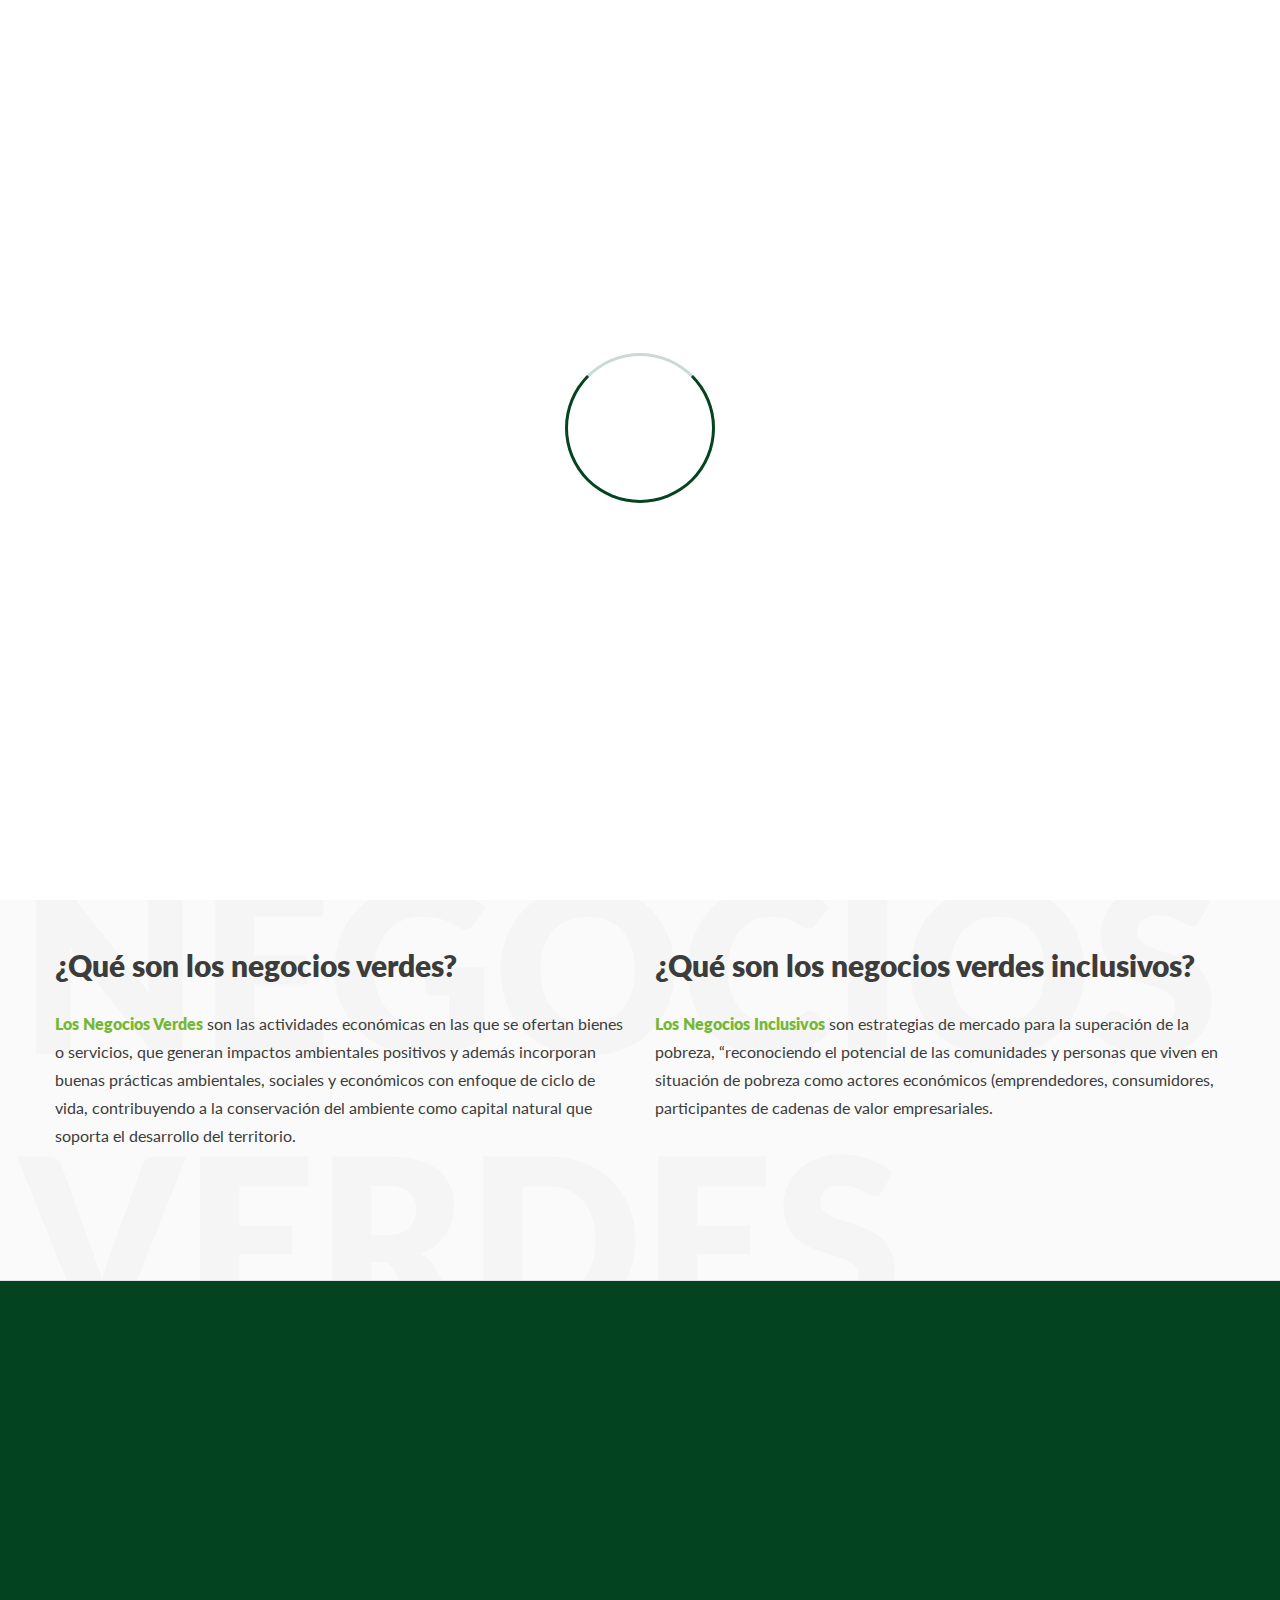
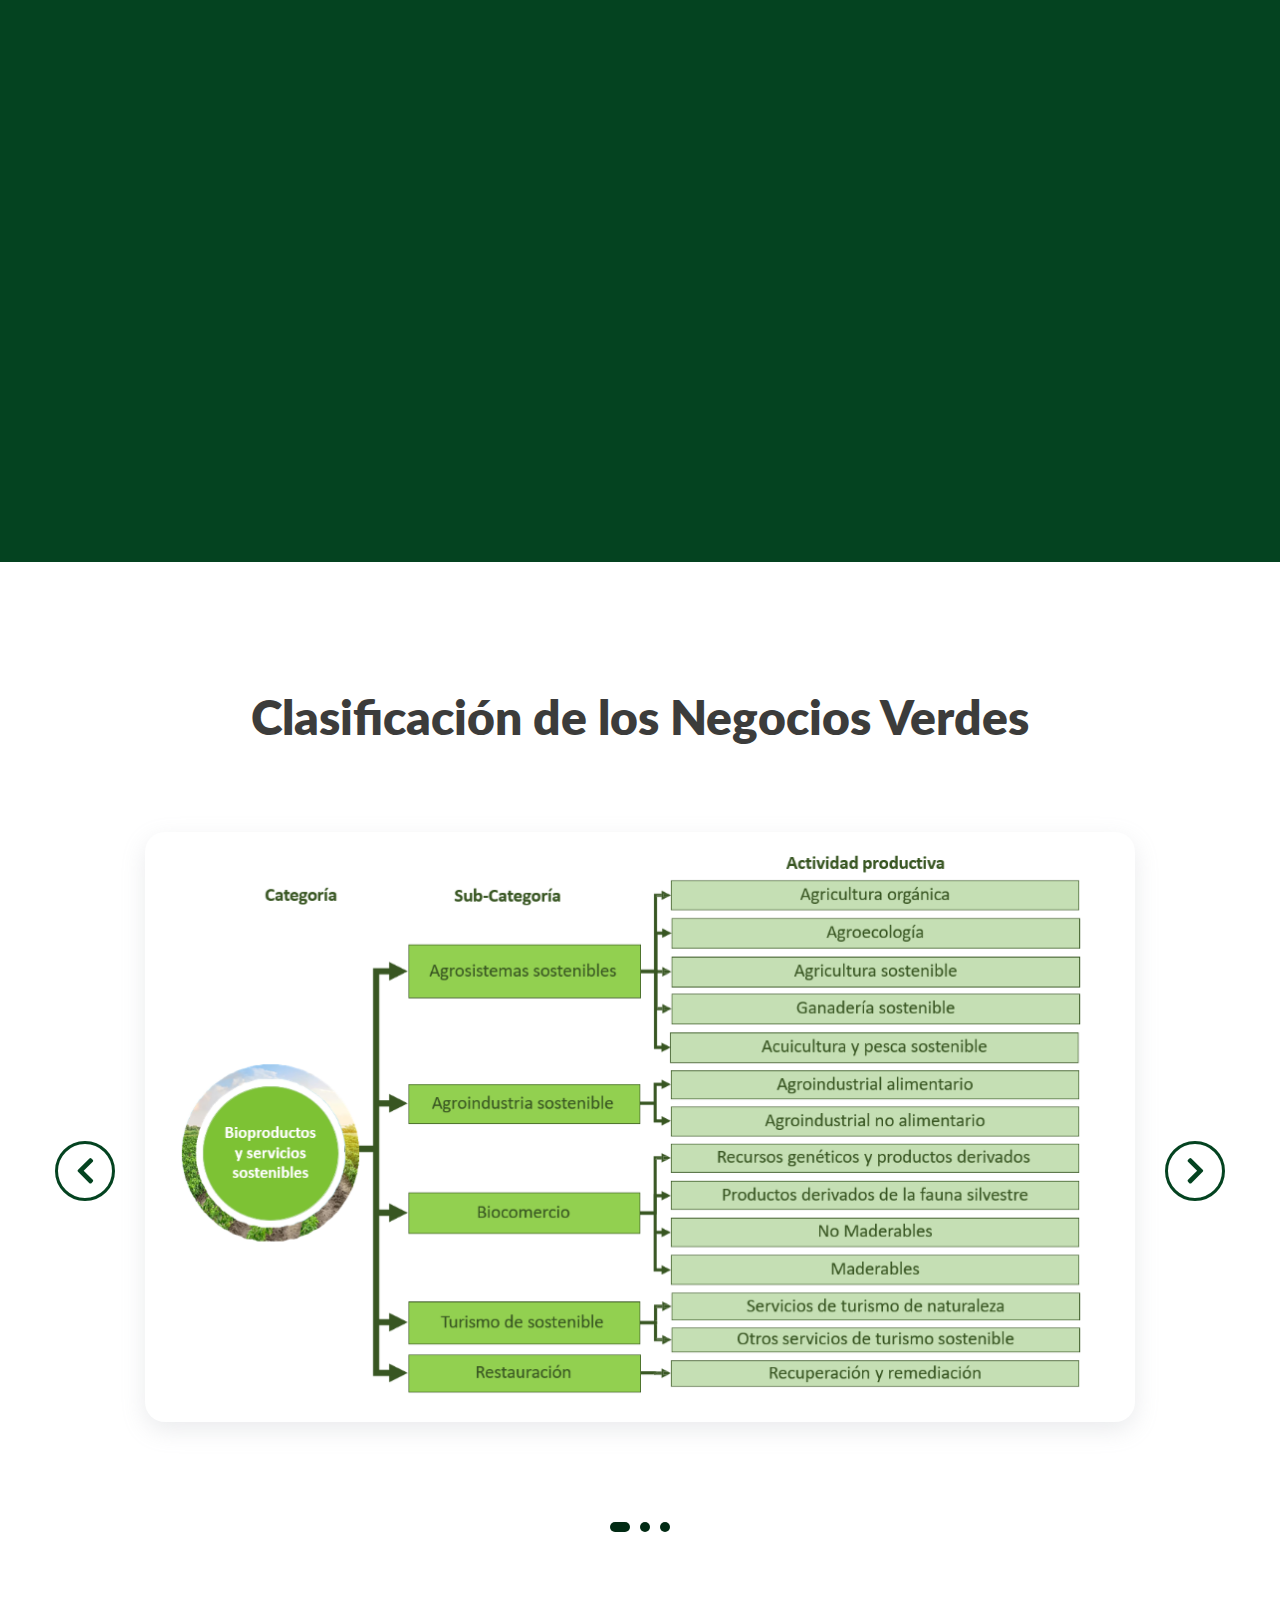
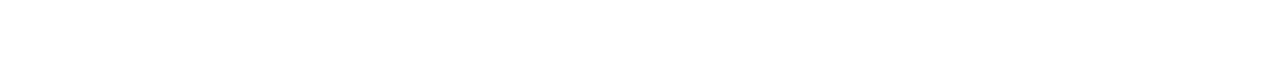
==== about.html @ 45a23b77 "initial commit" ====
<!DOCTYPE html>
<html lang="en">
  <head>
    <meta charset="utf-8" />
    <meta http-equiv="X-UA-Compatible" content="IE=edge" />
    <meta
      name="viewport"
      content="width=device-width, initial-scale=1.0, maximum-scale=1.0, user-scalable=0"
    />

    <title>Quienes Somos - Negocios Verdes</title>

    <!-- Fav Icon -->
    <link
      rel="icon"
      href="assets/images/icons_cardique/favicon.svg"
      type="image/x-icon"
    />

    <!-- Google Fonts -->
    <link
      href="https://fonts.googleapis.com/css2?family=Open+Sans+Condensed:ital,wght@0,300;0,700;1,300&display=swap"
      rel="stylesheet"
    />
    <link
      href="https://fonts.googleapis.com/css2?family=Open+Sans:ital,wght@0,300;0,400;0,600;0,700;0,800;1,300;1,400;1,600;1,700;1,800&display=swap"
      rel="stylesheet"
    />

    <!-- Stylesheets -->
    <link href="assets/css/font-awesome-all.css" rel="stylesheet" />
    <link href="assets/css/flaticon.css" rel="stylesheet" />
    <link href="assets/css/owl.css" rel="stylesheet" />
    <link href="assets/css/bootstrap.css" rel="stylesheet" />
    <link href="assets/css/jquery.fancybox.min.css" rel="stylesheet" />
    <link href="assets/css/animate.css" rel="stylesheet" />
    <link href="assets/css/color.css" rel="stylesheet" />
    <link href="assets/css/style.css" rel="stylesheet" />
    <link href="assets/css/responsive.css" rel="stylesheet" />
  </head>

  <!-- page wrapper -->
  <body>
    <div class="boxed_wrapper">
      <!-- preloader -->
      <div class="loader-wrap" id="preloader-asomeja"></div>
      <!-- preloader end -->

      <!-- sidebar cart item -->
      <div
        class="xs-sidebar-group info-group info-sidebar"
        id="sidebar-asomeja"
      ></div>
      <!-- END sidebar widget item -->

      <!-- main header -->
      <header class="main-header style-two">
        <!-- header-lower -->
        <div class="header-lower">
          <div class="outer-box">
            <div class="logo-box">
              <figure class="logo">
                <a href="index.html"
                  ><img src="assets/images/icons_cardique/logo-2.svg" alt=""
                /></a>
              </figure>
            </div>
            <div class="menu-area">
              <!--Mobile Navigation Toggler-->
              <div class="mobile-nav-toggler">
                <img src="assets/images/icons_cardique/Grupo 3434.svg" alt="">
               </div>
              <nav class="main-menu navbar-expand-md navbar-light">
                <div
                  class="collapse navbar-collapse show clearfix"
                  id="navbarSupportedContent"
                >
                  <ul class="navigation clearfix">
                    <li class="current dropdown">
                      <a href="#"
                        ><span class="icon icon-user"></span> Quiénes Somos</a
                      >
                    </li>
                    <li class="dropdown">
                      <a href="como-ser-parte.html"
                        ><span class="icon icon-block"></span> Cómo ser parte</a
                      >
                    </li>
                    <li class="dropdown">
                      <a href="directorio.html"
                        ><span class="icon icon-marketplace"></span>
                        Directorio</a
                      >
                    </li>
                    <li>
                      <a href="noticias.html"
                        ><span class="icon icon-file"></span> Boletines y
                        eventos</a
                      >
                    </li>
                    <li>
                      <a href="contact.html"
                        ><span class="icon icon-phone"></span> Contacto</a
                      >
                    </li>
                  </ul>
                </div>
              </nav>
            </div>
            <div class="nav-right-content">
              <div class="nav-box">
                <a href="documentos.html"
                ><div class="text-content">
                  Conoce como obtener tu
                  <span>Sello/Marca de Negocios Verdes</span>
                </div>
                <div class="img-content">
                  <img
                    src="assets/images/icons_cardique/sello_n_verdes.svg"
                    alt=""
                  />
                </div>
              </a>
              </div>
            </div>
          </div>
        </div>

        <!--sticky Header-->
      </header>
      <!-- main-header end -->

      <!-- Mobile Menu  -->
      <div class="mobile-menu">
        <div class="menu-backdrop"></div>
        <div class="close-btn"><i class="fas fa-times"></i></div>

        <nav class="menu-box">
          <div class="nav-logo">
            <div class="nav-box">
              <a href="documentos.html"
                  ><div class="text-content">
                    Conoce como obtener tu
                    <span>Sello/Marca de Negocios Verdes</span>
                  </div>
                  <div class="img-content">
                    <img
                      src="assets/images/icons_cardique/sello_n_verdes.svg"
                      alt=""
                    />
                  </div>
                </a>
            </div>
          </div>
          <div class="menu-outer">
            <!--Here Menu Will Come Automatically Via Javascript / Same Menu as in Header-->
          </div>
        </nav>
      </div>
      <!-- End Mobile Menu -->

      <!-- banner-section -->
      <section class="banner-section about-banner-section style-one">
        <div class="banner-container">
          <div class="container">
            <div class="content-inner">
              <div class="row">
                <div class="col-lg-6">
                  <div class="content-box">
                    <h1>Aprendamos sobre los Negocios Verdes</h1>
                    <h2>
                      Los Negocios Verdes a nivel mundial son un concepto que
                      día a día se fortalece, eso nos favorece porque indica que
                      nosotros como consumidores estamos prefiriendo bienes y
                      servicios que cumplan criterios de sostenibilidad
                      ambiental y social, lo que para Colombia es vital, porque
                      somos de los países con más biodiversidad por metro
                      cuadrado en el mundo.
                    </h2>
                  </div>
                </div>
                <div class="col-lg-6">
                  <div class="row clearfix">
                    <div class="col-lg-6 col-md-6 col-sm-12 project-block">
                      <div class="project-block-one small-block">
                        <div class="inner-box"></div>
                      </div>
                      <div class="project-block-one">
                        <div
                          class="inner-box big-block"
                          style="
                            background-image: url(assets/images/img_cardique/10169a4e-2103-4dd6-a5cd-dae869f3e654.png);
                          "
                        ></div>
                      </div>
                    </div>
                    <div class="col-lg-6 col-md-6 col-sm-12 project-block">
                      <div class="project-block-one">
                        <div
                          class="inner-box medium-block"
                          style="
                            background-image: url(assets/images/img_cardique/f1bb2399-b41c-4282-8d62-25d5d04a3cbd.png);
                          "
                        ></div>
                      </div>
                      <div class="project-block-one small-block">
                        <div
                          class="inner-box"
                          style="
                            background-image: url(assets/images/img_cardique/be7544b4-0faa-4114-9add-84fccd63f899.png);
                          "
                        ></div>
                      </div>
                    </div>
                  </div>
                </div>
              </div>
            </div>
          </div>
        </div>
      </section>
      <!-- banner-section end -->

      <!-- feature-section -->
      <section class="about-style-two sec-pad-2 border-bottom">
        <div class="auto-container">
          <div class="row clearfix">
            <div class="col-lg-6 col-md-6 col-sm-6 image-column">
              <div class="content_block_3">
                <div class="content-box">
                  <div class="sec-title style-two">
                    <h2>¿Qué son los negocios verdes?</h2>
                  </div>
                  <div class="text">
                    <p>
                      <strong>Los Negocios Verdes</strong> son las actividades
                      económicas en las que se ofertan bienes o servicios, que
                      generan impactos ambientales positivos y además incorporan
                      buenas prácticas ambientales, sociales y económicos con
                      enfoque de ciclo de vida, contribuyendo a la conservación
                      del ambiente como capital natural que soporta el
                      desarrollo del territorio.
                    </p>
                  </div>
                </div>
              </div>
            </div>
            <div class="col-lg-6 col-md-6 col-sm-6 content-column">
              <div class="content_block_3">
                <div class="content-box">
                  <div class="sec-title style-two">
                    <h2>¿Qué son los negocios verdes inclusivos?</h2>
                  </div>
                  <div class="text">
                    <p>
                      <strong>Los Negocios Inclusivos</strong> son estrategias
                      de mercado para la superación de la pobreza, “reconociendo
                      el potencial de las comunidades y personas que viven en
                      situación de pobreza como actores económicos
                      (emprendedores, consumidores, participantes de cadenas de
                      valor empresariales.
                    </p>
                  </div>
                </div>
              </div>
            </div>
          </div>
        </div>
      </section>
      <!-- feature-section end -->

      <!-- about-section -->
      <!-- about-section end -->

      <!-- shop-section -->
      <section class="shop-section directory-section directory-about-section">
        <div class="auto-container">
          <div class="row align-items-center clearfix">
            <div
              class="col-lg-6 col-md-6 col-sm-12 directory-block wow fadeInLeft animated"
              data-wow-delay="600ms"
              data-wow-duration="1500ms"
            >
              <div class="directory-item">
                <div class="content-box">
                  <div class="sec-title">
                    <h2>¿Cómo funciona la ventanilla de negocios verdes?</h2>
                  </div>
                  <div class="text">
                    <p>
                      Las Ventanillas de Negocios Verdes son grupos técnicos y
                      de gestión al interior de las CARs, Autoridades
                      Ambientales Urbanas o de una alianza entre la autoridad
                      ambiental regional y una entidad de emprendimiento que
                      tiene como misión posicionar los negocios verdes como un
                      nuevo renglón de la economía regional.
                    </p>
                  </div>
                  <div class="btn-box">
                    <a href="#" class="theme-btn-one">Conocer más</a>
                  </div>
                </div>
              </div>
            </div>
            <div
              class="col-lg-6 col-md-6 col-sm-12 directory-block wow fadeInRight animated"
              data-wow-delay="600ms"
              data-wow-duration="1500ms"
            >
              <div class="directory-item">
                <img src="assets/images/img_cardique/Grupo 3880.png" alt="">
              </div>
            </div>
          </div>
        </div>
     
      </section>

      <!-- shop-section end -->

      <!-- chooseus-section -->
      <section
        class="feature-style-three clasify-section sec-pad-2"
       
      >
        <div class="auto-container">
          <div class="sec-title">
            <h2>Clasificación de los Negocios Verdes</h2>
          </div>
          <div class="clasify-carousel owl-carousel owl-theme">
            <div class="item">
              <img src="assets/images/img_cardique/Grupo 3334.png" alt="">
            </div>
           <div class="item">
            <img src="assets/images/img_cardique/Grupo 3350.png" alt="">
           </div>
           <div class="item">
            <img src="assets/images/img_cardique/Grupo 3316.png" alt="">
           </div>
          </div>
        </div>
      </section>
      <!-- chooseus-section end -->

      <!-- main-footer end -->

      <!--Scroll to top-->
      <button class="scroll-top scroll-to-target" data-target="html">
        <span class="far fa-angle-up"></span>
      </button>
    </div>

    <!-- jequery plugins -->
    <script src="assets/js/jquery.js"></script>
    <script src="assets/js/popper.min.js"></script>
    <script src="assets/js/bootstrap.min.js"></script>
    <script src="assets/js/owl.js"></script>
    <script src="assets/js/wow.js"></script>
    <script src="assets/js/validation.js"></script>
    <script src="assets/js/jquery.fancybox.js"></script>
    <script src="assets/js/appear.js"></script>
    <script src="assets/js/nav-tool.js"></script>
    <script src="assets/js/scrollbar.js"></script>
    <script src="assets/js/jquery.nice-select.min.js"></script>

    <!-- main-js -->
    <script src="assets/js/script.js"></script>
    <script src="assets/js/js_asomeja/preloader.js"></script>
    <script src="assets/js/js_asomeja/sidebar.js"></script>
    <script src="assets/js/js_asomeja/footer.js"></script>
    <script src="assets/js/js_cardique/map_index.js"></script>
  </body>
  <!-- End of .page_wrapper -->
</html>
---- assets/css/flaticon.css ----
/*
  	Flaticon icon font: Flaticon
  	Creation date: 08/07/2020 14:46
  	*/

@font-face {
  font-family: "Flaticon";
  src: url("../fonts/Flaticon.eot");
  src: url("../fonts/Flaticon.eot?#iefix") format("embedded-opentype"),
       url("../fonts/Flaticon.woff2") format("woff2"),
       url("../fots/Flaticon.woff") format("woff"),
       url("../fonts/Flaticon.ttf") format("truetype"),
       url("../fonts/Flaticon.svg#Flaticon") format("svg");
  font-weight: normal;
  font-style: normal;
}

@media screen and (-webkit-min-device-pixel-ratio:0) {
  @font-face {
    font-family: "Flaticon";
    src: url("../fonts/Flaticon.svg#Flaticon") format("svg");
  }
}

[class^="flaticon-"]:before, [class*=" flaticon-"]:before,
[class^="flaticon-"]:after, [class*=" flaticon-"]:after {   
  font-family: Flaticon;
  font-style: normal;
}

.flaticon-app:before { content: "\f100"; }
.flaticon-flower:before { content: "\f101"; }
.flaticon-bee:before { content: "\f102"; }
.flaticon-hive:before { content: "\f103"; }
.flaticon-beehive:before { content: "\f104"; }
.flaticon-bee-1:before { content: "\f105"; }
.flaticon-beeswax:before { content: "\f106"; }
.flaticon-bee-2:before { content: "\f107"; }
.flaticon-honey:before { content: "\f108"; }
.flaticon-bee-3:before { content: "\f109"; }
.flaticon-honey-1:before { content: "\f10a"; }
.flaticon-honey-2:before { content: "\f10b"; }
.flaticon-honey-3:before { content: "\f10c"; }
.flaticon-honey-4:before { content: "\f10d"; }
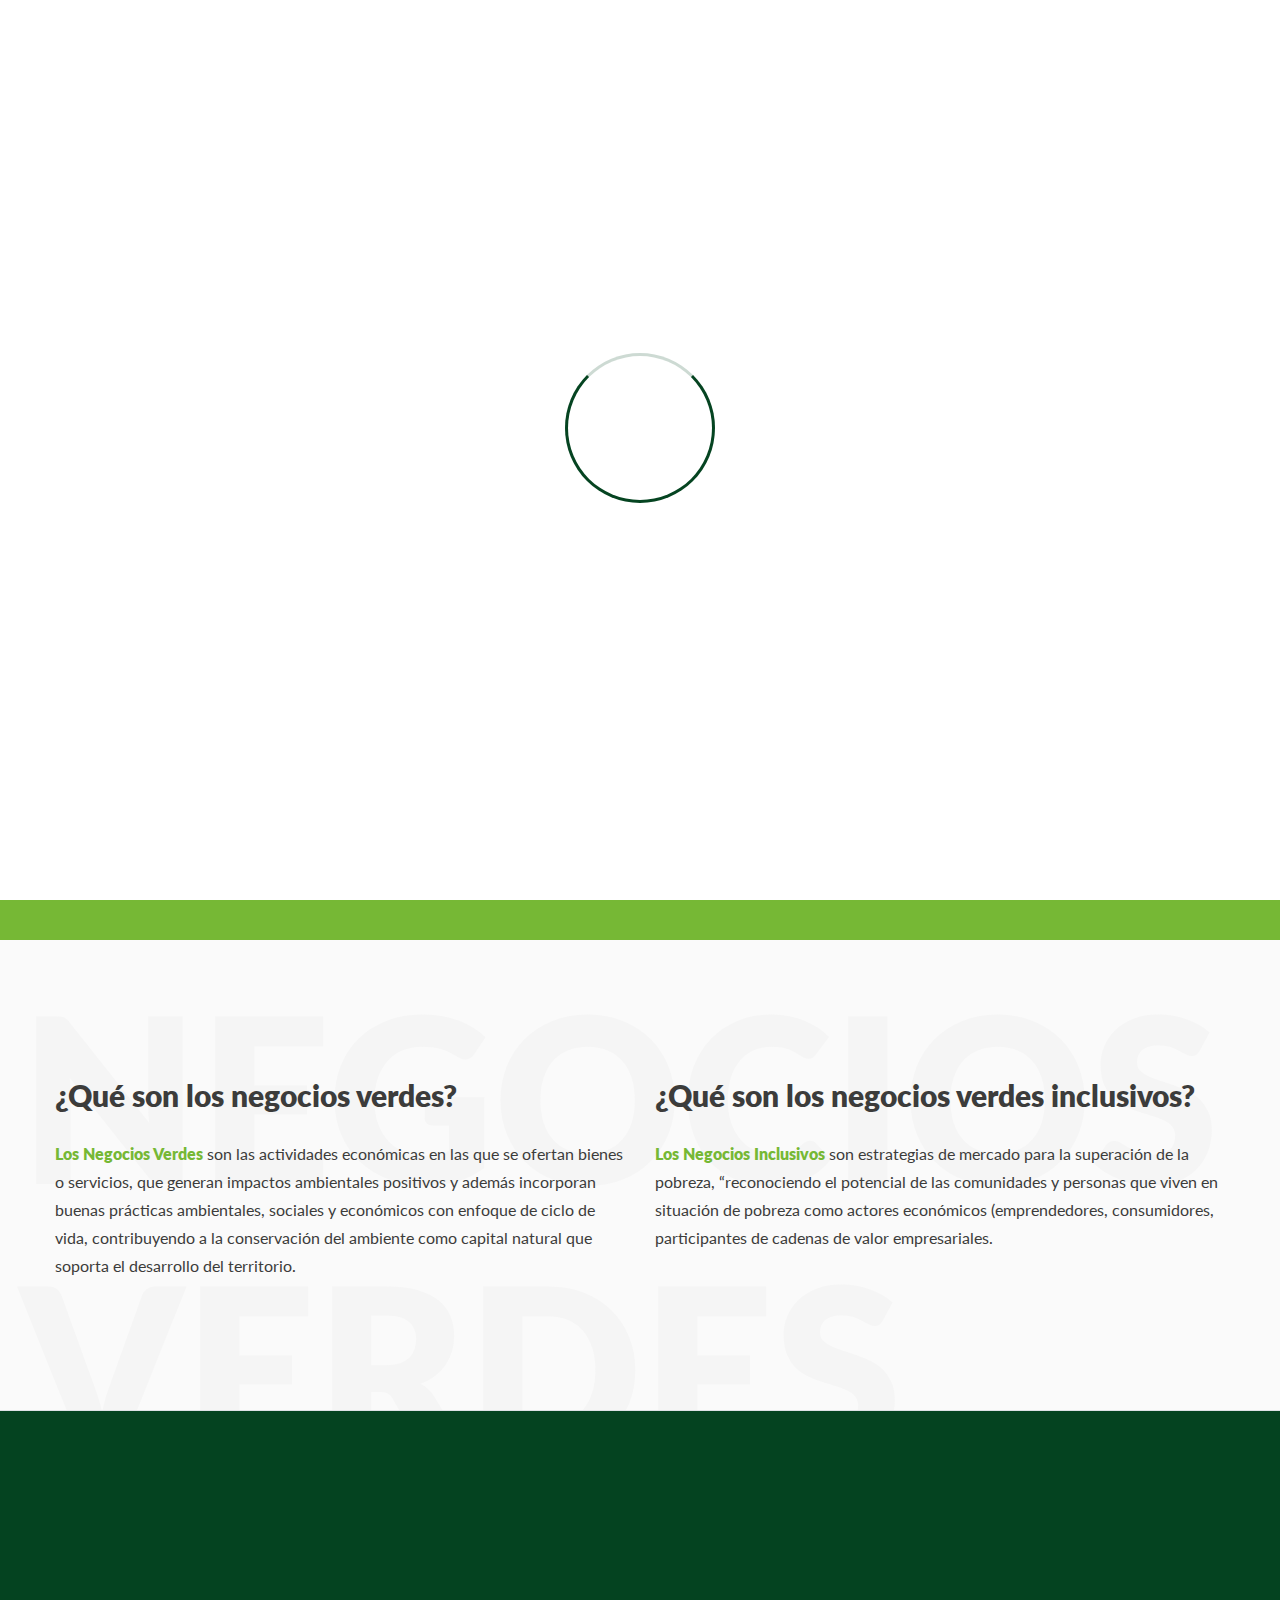
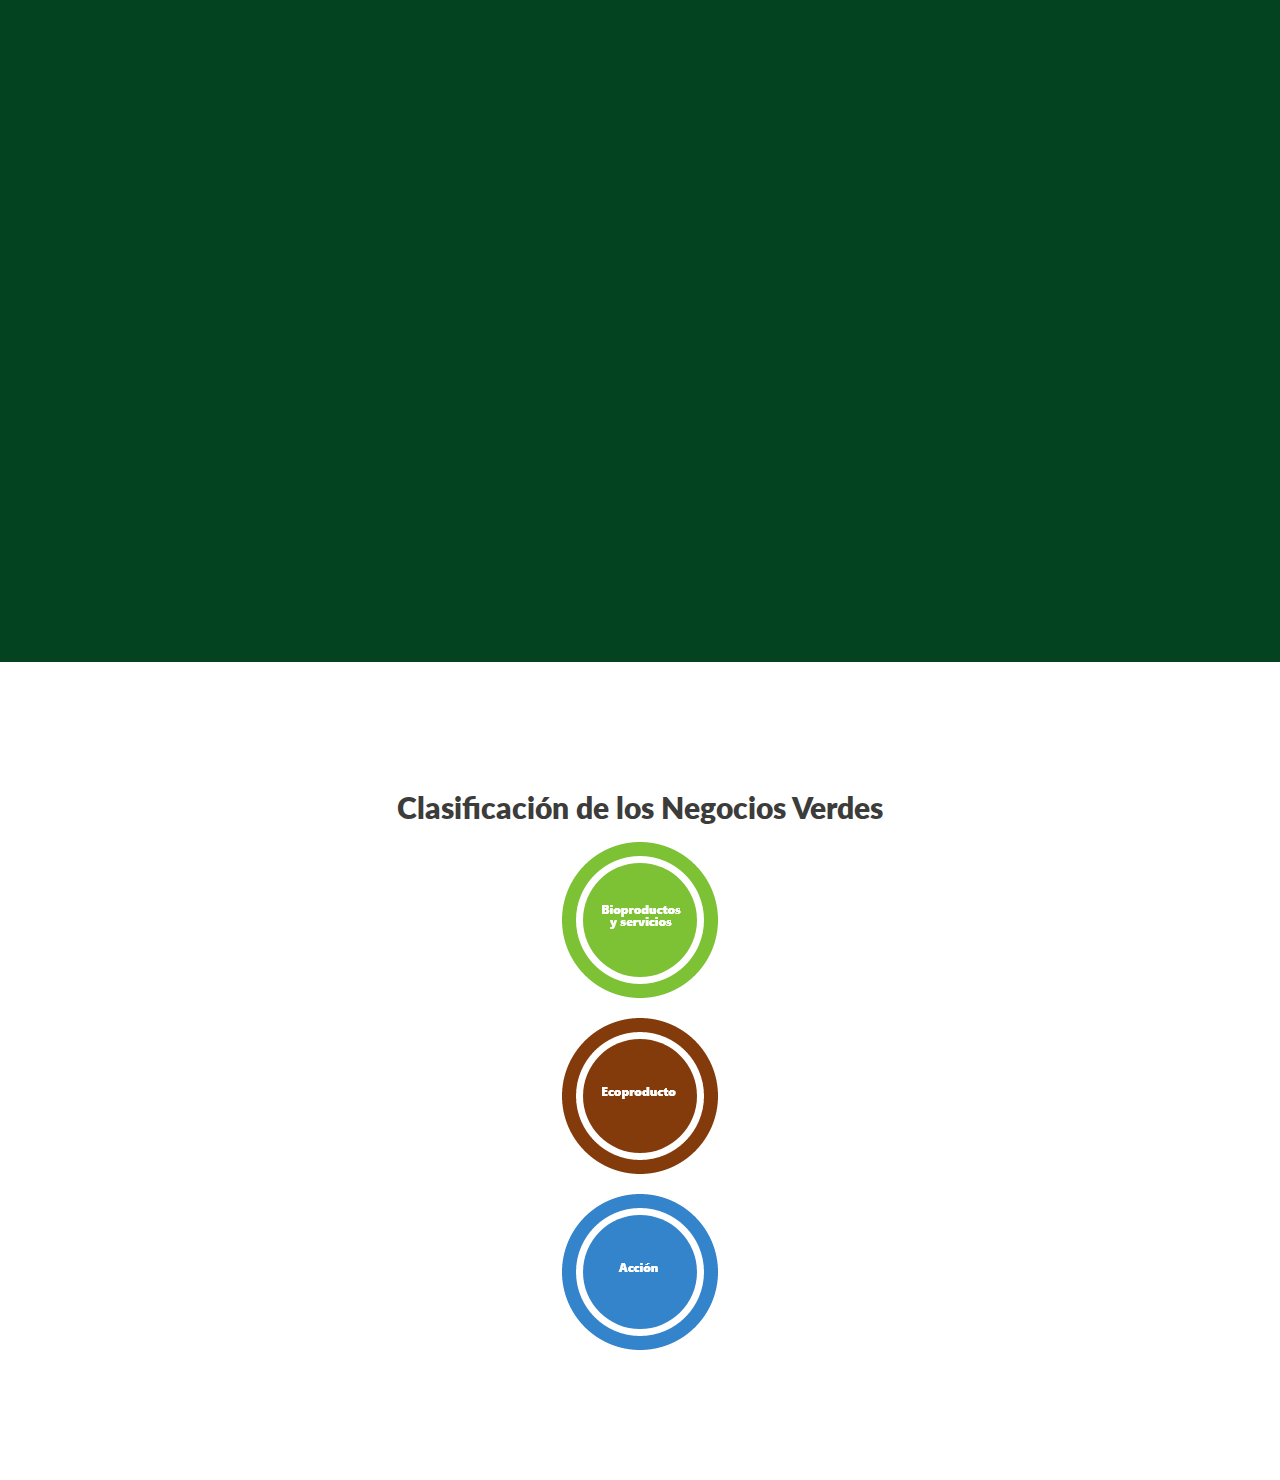
==== commit c5d5243e: "add about page" ====
--- a/about.html
+++ b/about.html
@@ -68,8 +68,8 @@
             <div class="menu-area">
               <!--Mobile Navigation Toggler-->
               <div class="mobile-nav-toggler">
-                <img src="assets/images/icons_cardique/Grupo 3434.svg" alt="">
-               </div>
+                <img src="assets/images/icons_cardique/Grupo 3434.svg" alt="" />
+              </div>
               <nav class="main-menu navbar-expand-md navbar-light">
                 <div
                   class="collapse navbar-collapse show clearfix"
@@ -110,6 +110,35 @@
             <div class="nav-right-content">
               <div class="nav-box">
                 <a href="documentos.html"
+                  ><div class="text-content">
+                    Conoce como obtener tu
+                    <span>Sello/Marca de Negocios Verdes</span>
+                  </div>
+                  <div class="img-content">
+                    <img
+                      src="assets/images/icons_cardique/sello_n_verdes.svg"
+                      alt=""
+                    />
+                  </div>
+                </a>
+              </div>
+            </div>
+          </div>
+        </div>
+
+        <!--sticky Header-->
+      </header>
+      <!-- main-header end -->
+
+      <!-- Mobile Menu  -->
+      <div class="mobile-menu">
+        <div class="menu-backdrop"></div>
+        <div class="close-btn"><i class="fas fa-times"></i></div>
+
+        <nav class="menu-box">
+          <div class="nav-logo">
+            <div class="nav-box">
+              <a href="documentos.html"
                 ><div class="text-content">
                   Conoce como obtener tu
                   <span>Sello/Marca de Negocios Verdes</span>
@@ -121,35 +150,6 @@
                   />
                 </div>
               </a>
-              </div>
-            </div>
-          </div>
-        </div>
-
-        <!--sticky Header-->
-      </header>
-      <!-- main-header end -->
-
-      <!-- Mobile Menu  -->
-      <div class="mobile-menu">
-        <div class="menu-backdrop"></div>
-        <div class="close-btn"><i class="fas fa-times"></i></div>
-
-        <nav class="menu-box">
-          <div class="nav-logo">
-            <div class="nav-box">
-              <a href="documentos.html"
-                  ><div class="text-content">
-                    Conoce como obtener tu
-                    <span>Sello/Marca de Negocios Verdes</span>
-                  </div>
-                  <div class="img-content">
-                    <img
-                      src="assets/images/icons_cardique/sello_n_verdes.svg"
-                      alt=""
-                    />
-                  </div>
-                </a>
             </div>
           </div>
           <div class="menu-outer">
@@ -203,7 +203,7 @@
                           "
                         ></div>
                       </div>
-                      <div class="project-block-one small-block">
+                      <div class="project-block-one small-block second-block">
                         <div
                           class="inner-box"
                           style="
@@ -308,35 +308,64 @@
               data-wow-duration="1500ms"
             >
               <div class="directory-item">
-                <img src="assets/images/img_cardique/Grupo 3880.png" alt="">
+                <img src="assets/images/img_cardique/Grupo 3880.png" alt="" />
               </div>
             </div>
           </div>
         </div>
-     
       </section>
 
       <!-- shop-section end -->
 
       <!-- chooseus-section -->
-      <section
-        class="feature-style-three clasify-section sec-pad-2"
-       
-      >
+      <section class="feature-style-three clasify-section sec-pad-2">
         <div class="auto-container">
           <div class="sec-title">
             <h2>Clasificación de los Negocios Verdes</h2>
           </div>
-          <div class="clasify-carousel owl-carousel owl-theme">
+          <div class="clasify-carousel">
             <div class="item">
-              <img src="assets/images/img_cardique/Grupo 3334.png" alt="">
-            </div>
-           <div class="item">
-            <img src="assets/images/img_cardique/Grupo 3350.png" alt="">
-           </div>
-           <div class="item">
-            <img src="assets/images/img_cardique/Grupo 3316.png" alt="">
-           </div>
+              <img
+                src="assets/images/img_cardique/Componente 25 – 2.png"
+                alt=""
+                id="item-1"
+                onclick="click_img(1)"
+              />
+              <img
+                class="img-none"
+                src="assets/images/img_cardique/Grupo 3334.png"
+                alt=""
+                id="item_reverse-1"
+              />
+            </div>
+            <div class="item">
+              <img
+                src="assets/images/img_cardique/Componente 24 – 2.png"
+                alt=""
+                id="item-2"
+                onclick="click_img(2)"
+              />
+              <img
+                class="img-none"
+                src="assets/images/img_cardique/Grupo 3316.png"
+                alt=""
+                id="item_reverse-2"
+              />
+            </div>
+            <div class="item">
+              <img
+                src="assets/images/img_cardique/Componente 26 – 1.png"
+                alt=""
+                id="item-3"
+                onclick="click_img(3)"
+              />
+              <img
+                class="img-none"
+                src="assets/images/img_cardique/Grupo 3350.png"
+                alt=""
+                id="item_reverse-3"
+              />
+            </div>
           </div>
         </div>
       </section>
@@ -345,9 +374,29 @@
       <!-- main-footer end -->
 
       <!--Scroll to top-->
-      <button class="scroll-top scroll-to-target" data-target="html">
-        <span class="far fa-angle-up"></span>
-      </button>
+      <div class="scroll-top scroll-to-target open" data-target="html">
+        <span>
+          <a href="#"
+            ><img
+              src="assets/images/img_cardique/folder_open_FILL1_wght400_GRAD0_opsz48.png"
+              alt=""
+          /></a>
+        </span>
+        <span>
+          <a href="directorio.html"
+            ><img
+              src="assets/images/img_cardique/business_center_FILL0_wght400_GRAD0_opsz48.png"
+              alt=""
+          /></a>
+        </span>
+        <span>
+          <a href="contact.html">
+            <img
+              src="assets/images/img_cardique/contact_support_FILL0_wght400_GRAD0_opsz48.png"
+              alt=""
+          /></a>
+        </span>
+      </div>
     </div>
 
     <!-- jequery plugins -->
@@ -368,7 +417,7 @@
     <script src="assets/js/js_asomeja/preloader.js"></script>
     <script src="assets/js/js_asomeja/sidebar.js"></script>
     <script src="assets/js/js_asomeja/footer.js"></script>
-    <script src="assets/js/js_cardique/map_index.js"></script>
+    <script src="assets/js/js_cardique/clasify_section.js"></script>
   </body>
   <!-- End of .page_wrapper -->
 </html>
--- a/assets/css/style.css
+++ b/assets/css/style.css
@@ -611,34 +611,28 @@
 }
 
 .scroll-top {
-  width: 40px;
+  width: 90%;
   height: 40px;
   line-height: 5px;
   position: fixed;
   bottom: 105%;
-  right: 30px;
-  font-size: 15px;
+  right: 20px;
   z-index: 99;
-  color: #ffffff;
-  font-weight: 400;
-  border-radius: 50%;
+  border-radius: 5px;
   text-align: center;
   cursor: pointer;
   transition: 1s ease;
+  padding: 0 20px;
+  display: inline-flex;
+  align-items: center;
+  justify-content: space-between;
 }
 
 .scroll-top.open {
   bottom: 50px;
-}
-
-.scroll-top span {
-  color: #fff;
-  border: 2px solid;
-  border-radius: 50%;
-  padding: 5px;
-  font-weight: 900;
-  width: 30px;
-}
+  background-color: #ffffff;
+}
+
 
 .sec-title {
   position: relative;
@@ -2057,9 +2051,13 @@
   background-position: bottom;
 }
 
+.banner-section.about-banner-section .project-block-one.small-block.second-block .inner-box {
+  background-position: center;
+}
+
 .banner-section.about-banner-section .project-block-one .inner-box.big-block {
   max-width: 100%;
-  height: 270px;
+  height: 400px;
   float: none;
   background-size: cover;
   background-color: transparent;
@@ -2069,7 +2067,7 @@
   .project-block-one
   .inner-box.medium-block {
   max-width: 100%;
-  height: 270px;
+  height: 400px;
   background-size: cover;
   background-color: transparent;
 }
@@ -3131,7 +3129,7 @@
 
 .shop-section.directory-section.directory-about-section {
   background: #044320;
-  padding: 150px 0px 150px 0px;
+  padding: 120px 0px 150px 0px;
 }
 
 .shop-section.directory-section.directory-about-section::before {
@@ -3279,7 +3277,8 @@
 
 .shop-section.directory-section .directory-block .directory-item .sec-title h2 {
   color: #ffffff;
-  font-size: 48px;
+  font-size: 30px;
+  line-height: 30px;
   text-transform: none;
 }
 
@@ -3288,8 +3287,8 @@
 
 .shop-section.directory-section .directory-block .directory-item .text p {
   color: #ffffff;
-  font-size: 24px;
-  line-height: 30px;
+  font-size: 16px;
+  line-height: 16px;
 }
 
 .shop-section.directory-section .directory-block .directory-item .text {
@@ -3971,11 +3970,23 @@
 }
 
 .clasify-section .sec-title h2 {
-  font-size: 48px;
+  font-size: 30px;
+  line-height: 30px;
   text-transform: none;
   text-align: center;
   color: #3c3c3b;
 }
+
+.clasify-section .clasify-carousel {
+  text-align: center;
+}
+
+.clasify-section .clasify-carousel .item {
+  margin-top: 20px;
+}
+
+.clasify-section .clasify-carousel .item .img-none{
+display: none;}
 
 /** funfact-section **/
 
--- a/assets/css/responsive.css
+++ b/assets/css/responsive.css
@@ -782,14 +782,15 @@
     width: 50%;
     margin-top: 20px;
   }
-  .banner-section.about-banner-section .project-block-one .inner-box.big-block {
-    height: 300px;
-  }
-  .banner-section.about-banner-section
-    .project-block-one
-    .inner-box.medium-block {
-    height: 300px;
-  }
+
+  .banner-section.about-banner-section .project-block:first-child {
+    padding-right: 5px;
+  }
+
+  .banner-section.about-banner-section .project-block:last-child {
+    padding-left: 5px;
+  }
+  
   .banner-section.member-banner-section .member-section-float {
     display: none;
   }
@@ -1280,6 +1281,14 @@
 }
 
 @media only screen and (max-width: 599px) {
+  .banner-section.about-banner-section .project-block-one .inner-box.big-block {
+    height: 200px;
+  }
+  .banner-section.about-banner-section
+    .project-block-one
+    .inner-box.medium-block {
+    height: 200px;
+  }
   .pagination li a {
     width: 30px;
     height: 30px;
@@ -1416,7 +1425,7 @@
   }
   .banner-section .banner-container .content-float-button {
     left: 38%;
-    bottom: 300px;
+    bottom: 140px;
   }
 }
 
@@ -1608,7 +1617,7 @@
     text-align: center;
   }
   .about-style-two::after {
-    font-size: 170px;
+    font-size: 130px;
     padding: 20px;
     line-height: 190px;
     background: none;
@@ -1768,7 +1777,7 @@
     .project-block-one.small-block
     .inner-box {
     max-width: 100%;
-    height: 150px;
+    height: 100px;
   }
 }
 
@@ -1930,7 +1939,7 @@
   }
   .banner-section .banner-container .content-float-button {
     left: 36%;
-    bottom: 250px;
+    bottom: 120px;
   }
   .banner-section .banner-container .content-box-img img {
     width: 90%;
@@ -2058,6 +2067,8 @@
   }
   .banner-section .banner-container .content-float-button {
     left: 33%;
-    bottom: 200px;
+  }
+  .scroll-top{
+    right: 15px;
   }
 }
